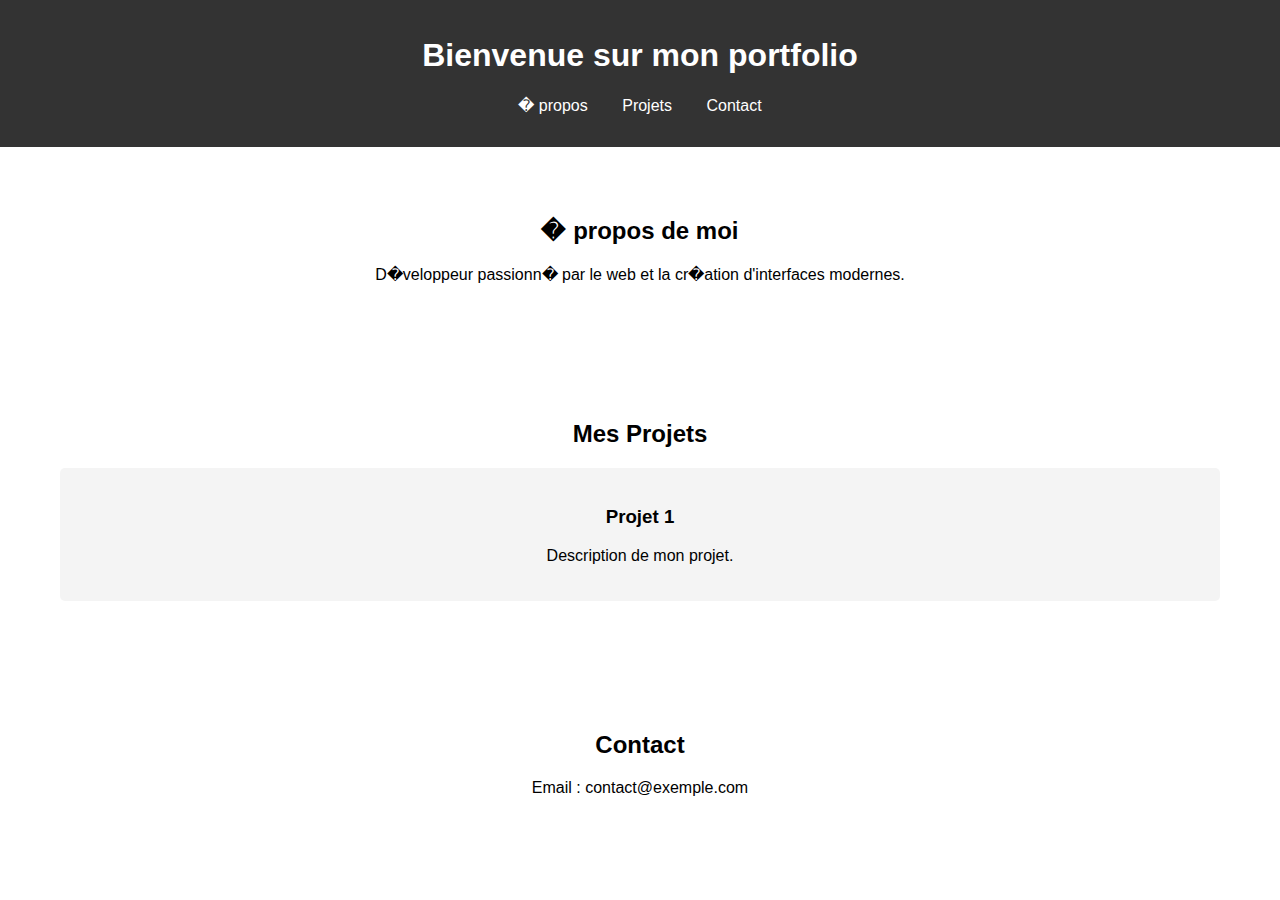
==== index.html @ 1ab054a4 "Fichiers début" ====
<!DOCTYPE html>
<html lang="fr">
<head>
    <meta charset="UTF-8">
    <meta name="viewport" content="width=device-width, initial-scale=1.0">
    <title>Mon Portfolio</title>
    <link rel="stylesheet" href="style.css">
</head>
<body>
    <header>
        <h1>Bienvenue sur mon portfolio</h1>
        <nav>
            <ul>
                <li><a href="#about">� propos</a></li>
                <li><a href="#projects">Projets</a></li>
                <li><a href="#contact">Contact</a></li>
            </ul>
        </nav>
    </header>
    
    <section id="about">
        <h2>� propos de moi</h2>
        <p>D�veloppeur passionn� par le web et la cr�ation d'interfaces modernes.</p>
    </section>
    
    <section id="projects">
        <h2>Mes Projets</h2>
        <div class="project">
            <h3>Projet 1</h3>
            <p>Description de mon projet.</p>
        </div>
    </section>
    
    <section id="contact">
        <h2>Contact</h2>
        <p>Email : contact@exemple.com</p>
    </section>
    
    <script src="script.js"></script>
</body>
</html>
---- style.css ----
body {
	font-family: Arial, sans-serif;
	margin: 0;
	padding: 0;
	text-align: center;
}

header {
	background-color: #333;
	color: white;
	padding: 1rem;
}

nav ul {
	list-style: none;
	padding: 0;
}

	nav ul li {
		display: inline;
		margin: 0 15px;
	}

		nav ul li a {
			color: white;
			text-decoration: none;
		}

section {
	padding: 50px;
}

.project {
	background: #f4f4f4;
	padding: 20px;
	margin: 10px;
	border-radius: 5px;
}
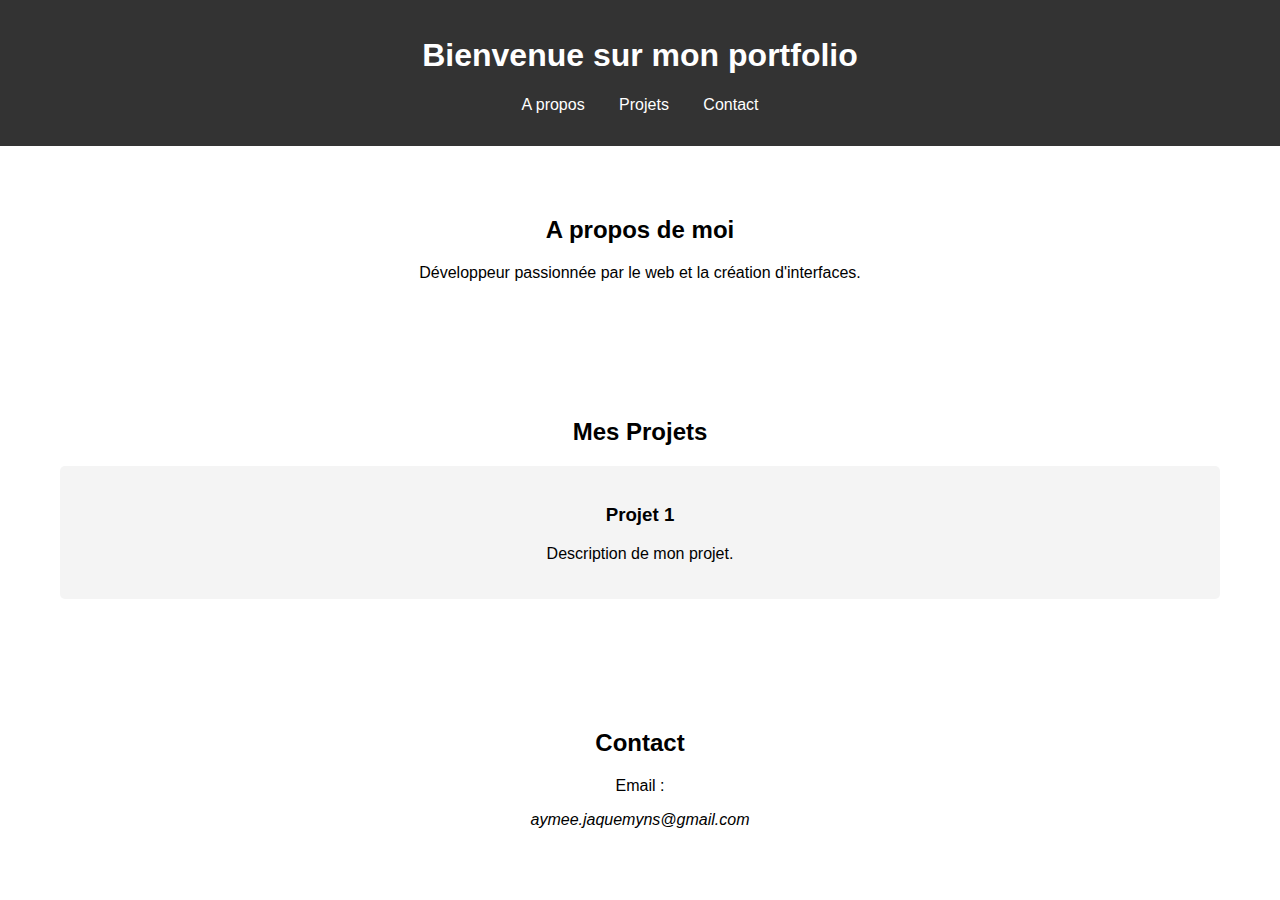
==== commit f3e39564: "mail" ====
--- a/index.html
+++ b/index.html
@@ -11,7 +11,7 @@
         <h1>Bienvenue sur mon portfolio</h1>
         <nav>
             <ul>
-                <li><a href="#about">� propos</a></li>
+                <li><a href="#about">A propos</a></li>
                 <li><a href="#projects">Projets</a></li>
                 <li><a href="#contact">Contact</a></li>
             </ul>
@@ -19,8 +19,8 @@
     </header>
     
     <section id="about">
-        <h2>� propos de moi</h2>
-        <p>D�veloppeur passionn� par le web et la cr�ation d'interfaces modernes.</p>
+        <h2>A propos de moi</h2>
+        <p>Développeur passionnée par le web et la création d'interfaces.</p>
     </section>
     
     <section id="projects">
@@ -33,7 +33,7 @@
     
     <section id="contact">
         <h2>Contact</h2>
-        <p>Email : contact@exemple.com</p>
+        <p>Email : <address>aymee.jaquemyns@gmail.com</address> </p>
     </section>
     
     <script src="script.js"></script>
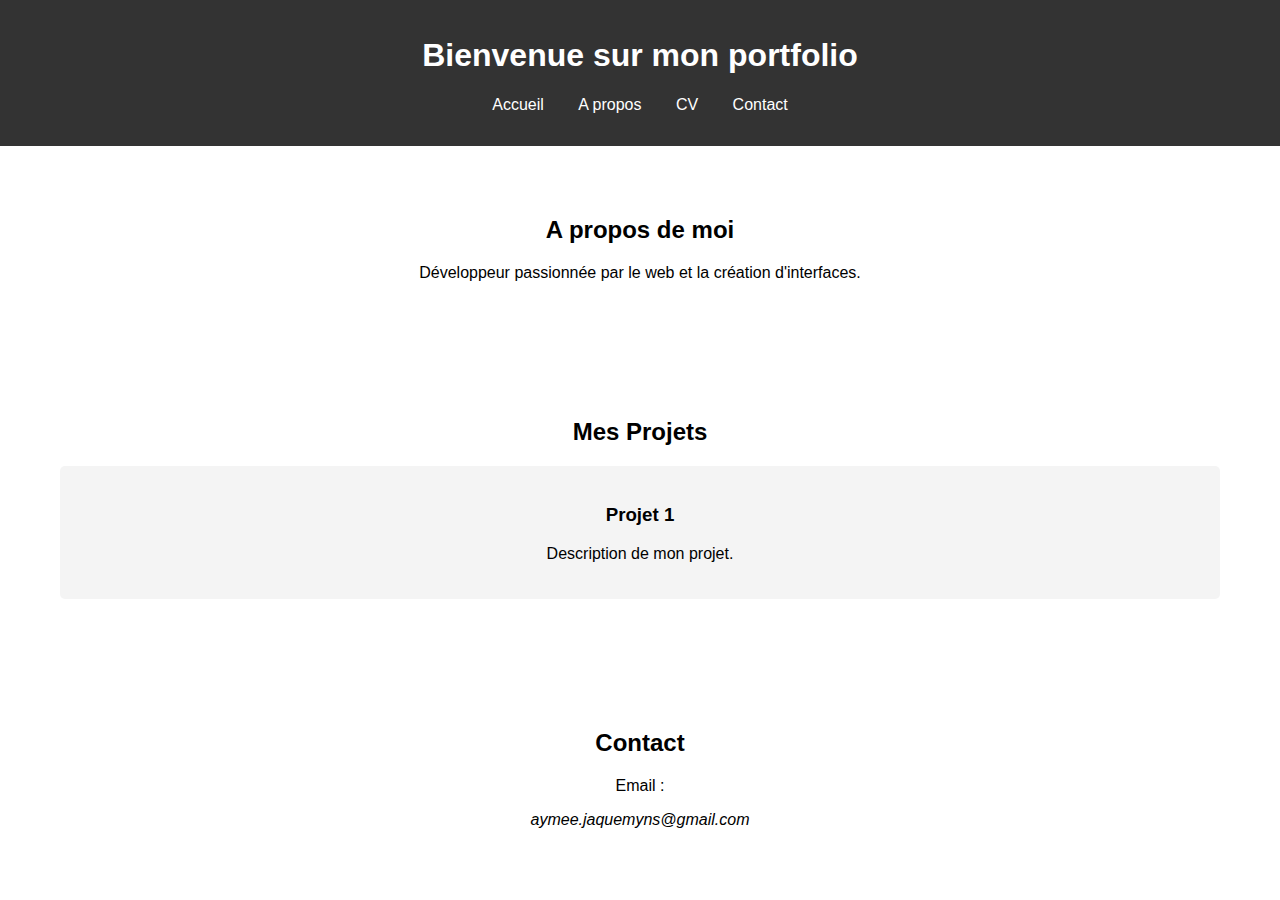
==== commit 688ede1e: "re test" ====
--- a/index.html
+++ b/index.html
@@ -11,8 +11,9 @@
         <h1>Bienvenue sur mon portfolio</h1>
         <nav>
             <ul>
+                <li><a href="index.html">Accueil</a></li>
                 <li><a href="#about">A propos</a></li>
-                <li><a href="#projects">Projets</a></li>
+                <li><a href="cv.html">CV</a></li>
                 <li><a href="#contact">Contact</a></li>
             </ul>
         </nav>
